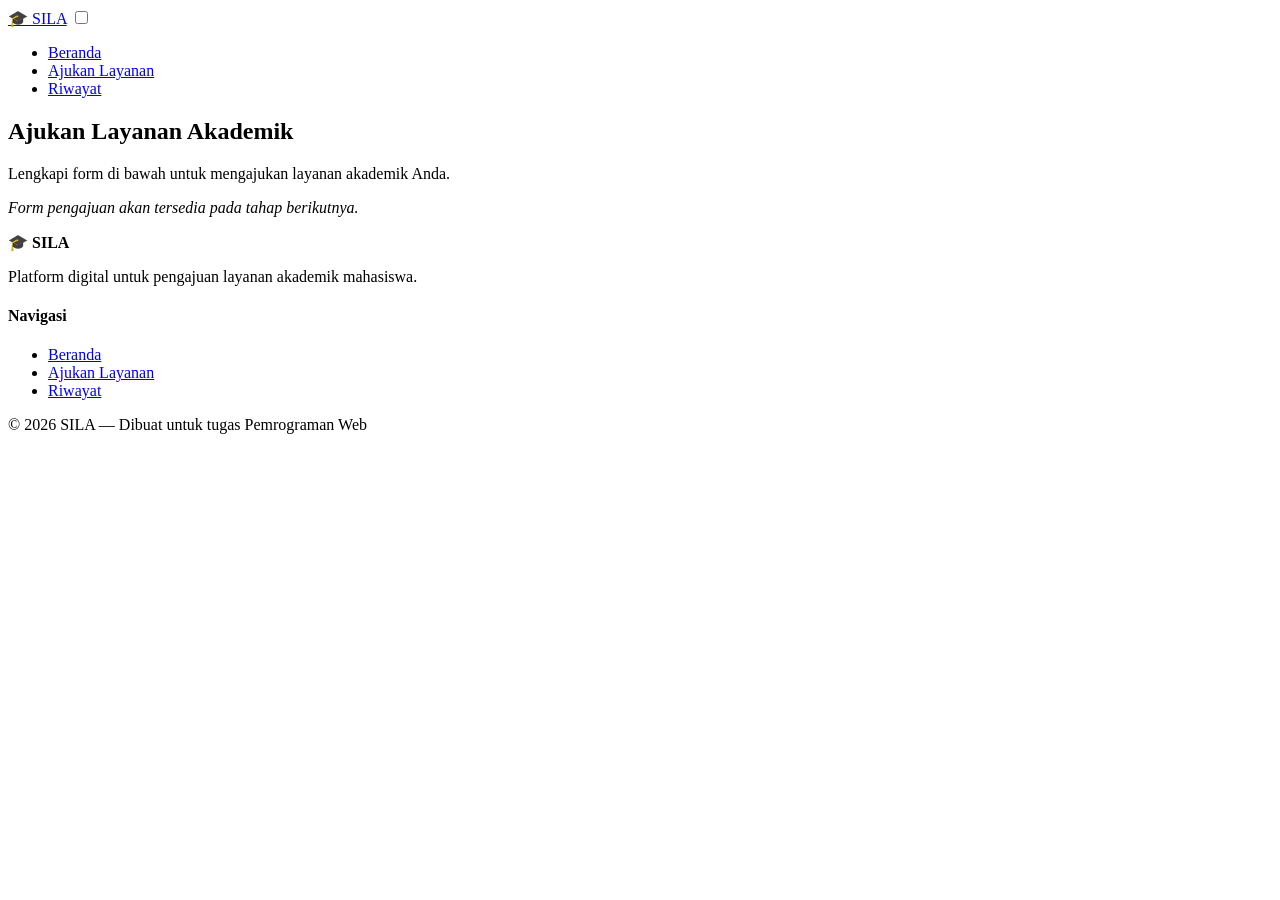
==== layanan.html @ 53a92d96 "Setup Awal: Menambahkan file HTMl dan CSS-M07" ====
<!DOCTYPE html>
<html lang="id">

<head>
    <meta charset="UTF-8">
    <meta name="viewport" content="width=device-width, initial-scale=1.0">
    <title>Ajukan Layanan — SILA</title>
    <link rel="preconnect" href="https://fonts.googleapis.com">
    <link rel="preconnect" href="https://fonts.gstatic.com" crossorigin>
    <link href="https://fonts.googleapis.com/css2?family=Inter:wght@400;600;700&display=swap" rel="stylesheet">
    <link rel="stylesheet" href="css/style.css">
</head>

<body>

    <!-- HEADER & NAVIGASI -->
    <header class="navbar">
        <div class="container navbar-inner">
            <a href="index.html" class="logo">🎓 SILA</a>
            <input type="checkbox" id="navToggle" class="nav-toggle">
            <label for="navToggle" class="hamburger">
                <span></span>
                <span></span>
                <span></span>
            </label>
            <nav>
                <ul class="nav-menu">
                    <li><a href="index.html">Beranda</a></li>
                    <li><a href="layanan.html" class="active">Ajukan Layanan</a></li>
                    <li><a href="riwayat.html">Riwayat</a></li>
                </ul>
            </nav>
        </div>
    </header>

    <main>
        <section class="section">
            <div class="container">
                <h1>Ajukan Layanan Akademik</h1>
                <p class="section-desc">Lengkapi form di bawah untuk mengajukan layanan akademik Anda.</p>
                <p><em>Form pengajuan akan tersedia pada tahap berikutnya.</em></p>
            </div>
        </section>
    </main>

    <!-- FOOTER -->
    <footer class="footer">
        <div class="container footer-inner">
            <div>
                <strong>🎓 SILA</strong>
                <p>Platform digital untuk pengajuan layanan akademik mahasiswa.</p>
            </div>
            <div class="footer-nav">
                <h4>Navigasi</h4>
                <ul>
                    <li><a href="index.html">Beranda</a></li>
                    <li><a href="layanan.html">Ajukan Layanan</a></li>
                    <li><a href="riwayat.html">Riwayat</a></li>
                </ul>
            </div>
        </div>
        <div class="footer-bottom">
            <div class="container">
                <p>&copy; 2026 SILA — Dibuat untuk tugas Pemrograman Web</p>
            </div>
        </div>
    </footer>

</body>

</html>
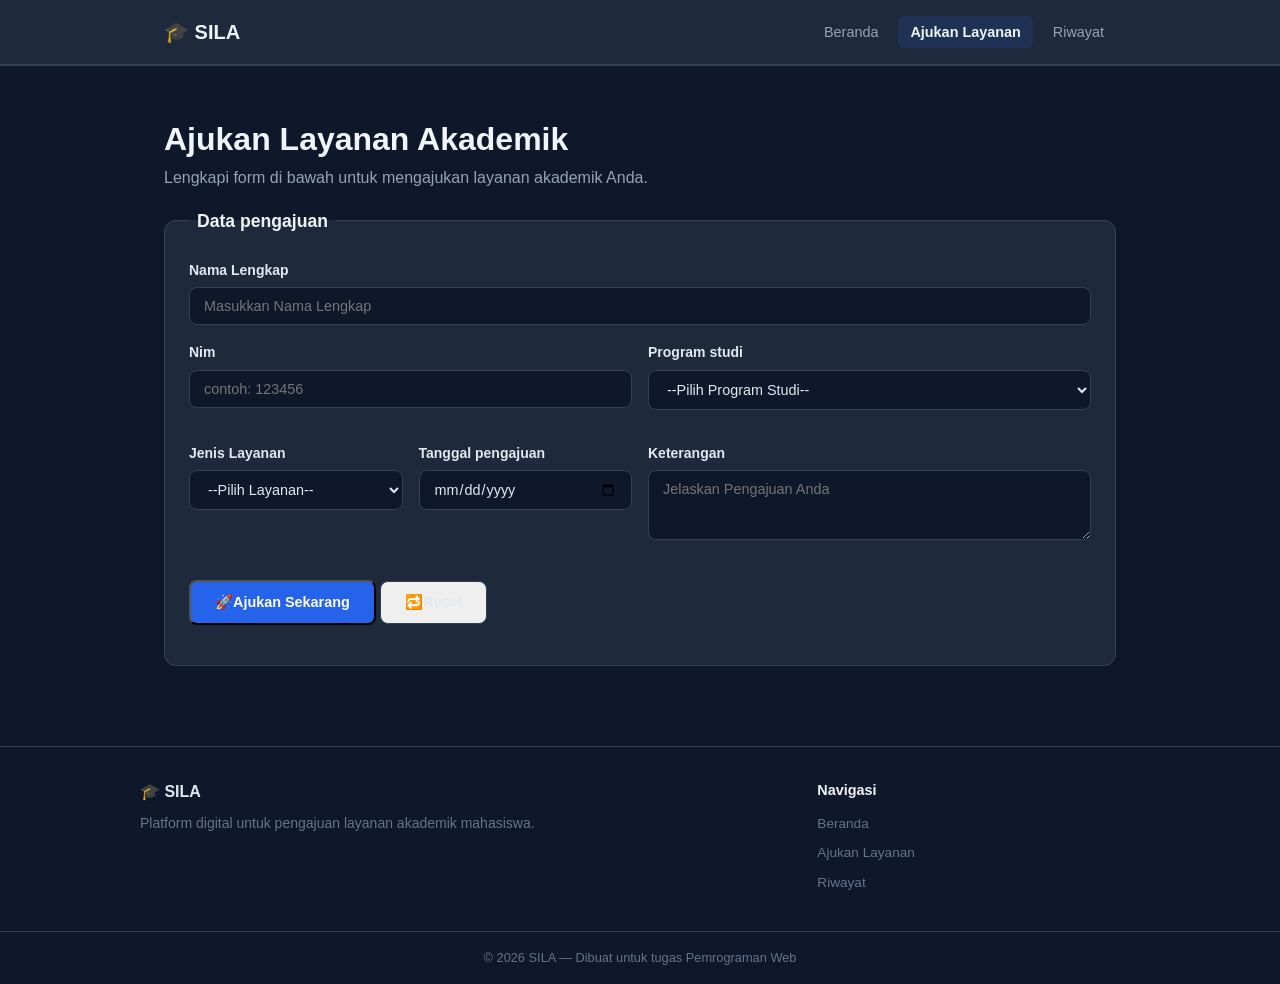
==== commit 1679081a: "edit file layanan.html (forms dan styles)" ====
--- a/layanan.html
+++ b/layanan.html
@@ -8,7 +8,7 @@
     <link rel="preconnect" href="https://fonts.googleapis.com">
     <link rel="preconnect" href="https://fonts.gstatic.com" crossorigin>
     <link href="https://fonts.googleapis.com/css2?family=Inter:wght@400;600;700&display=swap" rel="stylesheet">
-    <link rel="stylesheet" href="css/style.css">
+    <link rel="stylesheet" href="css/css/style.css">
 </head>
 
 <body>
@@ -38,7 +38,76 @@
             <div class="container">
                 <h1>Ajukan Layanan Akademik</h1>
                 <p class="section-desc">Lengkapi form di bawah untuk mengajukan layanan akademik Anda.</p>
-                <p><em>Form pengajuan akan tersedia pada tahap berikutnya.</em></p>
+
+                <!-- nama lengkap,nim,program studi,jenis layanan,tanggal pengajuan,keterangan -->
+                <!-- M10. Awal form -->
+                 <form action="#" target="_blank" method="post" class="form-card" >
+                    <fieldset>
+                        <legend>Data pengajuan</legend>
+
+                        <!-- input nama lengkap -->
+                         <div class="form-group">
+                            <label for="nama">Nama Lengkap</label>
+                            <input type="text" id="nama" required placeholder="Masukkan Nama Lengkap">
+                         </div>
+
+                         <!-- Nim dan program studi -->
+                          <div class="form-row">
+                            <!-- NIM -->
+                            <div class="form-group">
+                                <label for="nim">Nim</label>
+                                <input type="text" id="nim" required placeholder="contoh: 123456">
+                            </div>
+                        <!-- program studi -->
+                            <div class="form-group">
+                                <label for="prodi">Program studi</label>
+                            <div>
+                                <select id="prodi" name="prodi">
+                                    <option value="">--Pilih Program Studi--</option>
+                                    <option value="Sistem Informasi">Sistem Informasi</option>
+                                    <option value="Teknik Informatika">Teknik Informatika</option>
+                                    <option value="Teknologi Informasi">Teknologi Informasi</option>
+                                    <option value="Manajemen">Manajemen</option>
+                                    <option value="Akuntansi">Akuntansi</option>
+                                </select>
+                            </div>
+                        </div>
+
+                        <!-- jenis layanan dan tanggal -->
+                        <div class="form-row">
+                            <div class="form-group">
+                                <label for="jenis">Jenis Layanan</label>
+                                <select id="jenis" name="jenis">
+                                    <option value="">--Pilih Layanan--</option>
+                                    <option value="SKA">SKA - Surat aktif kuliah</option>
+                                    <option value="CAK">CAK - Cuti akademik</option>
+                                    <option value="TNM">TNM - Transkip Akademik</option>
+                                    <option value="PDA">PDA - Perubahan Data</option>
+                                </select>
+                            </div>
+
+                        <!-- Tanggal -->
+                        <div class="form-group">
+                            <label for="tanggal">Tanggal pengajuan</label>
+                            <input type="date" id="tanggal" name="tanggal">
+                        </div>
+                    </div>
+                    
+                         <!-- keterangan -->
+                        <div class="form-group">
+                            <label for="keterangan">Keterangan</label>
+                            <textarea id="keterangan" name="keterangan" rows="3" required placeholder="Jelaskan Pengajuan Anda"></textarea>
+                        </div>
+
+                        <!-- Buttom -->
+                         <div class="form-group">
+                            <button type="submit" class="btn btn-primary">🚀Ajukan Sekarang</button>
+                            <button type="reset" class="btn btn-outline">🔁Reset</button>
+                         </div>
+                </fieldset>
+            </form>
+
+                 <!-- Akhir form -->
             </div>
         </section>
     </main>
--- a/css/css/style.css
+++ b/css/css/style.css
@@ -0,0 +1,598 @@
+/* ================================
+   CSS DASAR — SILA
+   ================================ */
+
+* {
+    margin: 0;
+    padding: 0;
+    box-sizing: border-box;
+}
+
+body {
+    background-color: #0f172a;
+    color: #e2e8f0;
+}
+
+h1,
+h2,
+h3 {
+    color: #f1f5f9;
+}
+
+a {
+    color: #60a5fa;
+    text-decoration: none;
+}
+
+a:hover {
+    color: #93c5fd;
+}
+
+hr {
+    border: none;
+    border-top: 1px solid #334155;
+}
+
+
+/* ================================
+   CSS LANJUTAN — SILA
+   ================================ */
+
+body {
+    font-family: 'Inter', sans-serif;
+    font-size: 16px;
+    line-height: 1.6;
+}
+
+h1 {
+    font-size: 2rem;
+    font-weight: 700;
+}
+
+h2 {
+    font-size: 1.5rem;
+    font-weight: 700;
+    margin-bottom: 8px;
+}
+
+h3 {
+    font-size: 1.1rem;
+    font-weight: 600;
+    margin-bottom: 4px;
+}
+
+.section-desc {
+    color: #94a3b8;
+    margin-bottom: 16px;
+}
+
+
+/* ================================
+   PAGE LAYOUT — SILA
+   ================================ */
+
+.container {
+    max-width: 1000px;
+    margin: 0 auto;
+    padding: 0 24px;
+}
+
+.navbar {
+    background-color: #1e293b;
+    border-bottom: 1px solid #334155;
+    padding: 16px 0;
+}
+
+.navbar-inner {
+    display: flex;
+    justify-content: space-between;
+    align-items: center;
+}
+
+.logo {
+    font-size: 1.25rem;
+    font-weight: 700;
+    color: #f1f5f9;
+}
+
+.hero {
+    padding: 64px 0;
+    text-align: center;
+}
+
+.hero h1 {
+    font-size: 2.25rem;
+    margin-bottom: 16px;
+}
+
+.hero p {
+    color: #94a3b8;
+    margin-bottom: 24px;
+}
+
+.hero-buttons {
+    display: flex;
+    justify-content: center;
+    gap: 12px;
+}
+
+.btn {
+    display: inline-block;
+    padding: 12px 24px;
+    border-radius: 8px;
+    font-size: 0.9rem;
+    font-weight: 600;
+    transition: background-color 0.3s, color 0.3s, transform 0.2s;
+}
+
+.btn-primary {
+    background-color: #2563eb;
+    color: #fff;
+}
+
+.btn-primary:hover {
+    background-color: #1d4ed8;
+    color: #fff;
+    transform: translateY(-2px);
+}
+
+.btn-outline {
+    border: 1px solid #334155;
+    color: #e2e8f0;
+}
+
+.btn-outline:hover {
+    background-color: #1e293b;
+    color: #f1f5f9;
+    transform: translateY(-2px);
+}
+
+.section {
+    padding: 48px 0;
+    border-top: 1px solid #334155;
+}
+
+.cards-grid {
+    display: grid;
+    grid-template-columns: 1fr 1fr;
+    gap: 16px;
+    margin-top: 16px;
+}
+
+.card {
+    background-color: #1e293b;
+    border: 1px solid #334155;
+    border-radius: 12px;
+    padding: 20px;
+    transition: border-color 0.3s, transform 0.2s;
+}
+
+.card:hover {
+    border-color: #475569;
+    transform: translateY(-2px);
+}
+
+.card p {
+    color: #94a3b8;
+    font-size: 0.9rem;
+    margin-bottom: 8px;
+}
+
+.card-code {
+    font-size: 0.75rem;
+    font-weight: 600;
+    color: #60a5fa;
+    background-color: rgba(37, 99, 235, 0.1);
+    padding: 2px 8px;
+    border-radius: 4px;
+}
+
+.steps-grid {
+    display: flex;
+    gap: 16px;
+    margin-top: 16px;
+}
+
+.step {
+    flex: 1;
+    text-align: center;
+    background-color: #1e293b;
+    border: 1px solid #334155;
+    border-radius: 12px;
+    padding: 24px 16px;
+    transition: border-color 0.3s;
+}
+
+.step:hover {
+    border-color: #475569;
+}
+
+.step-number {
+    width: 40px;
+    height: 40px;
+    background-color: #2563eb;
+    color: #fff;
+    border-radius: 50%;
+    display: flex;
+    align-items: center;
+    justify-content: center;
+    font-weight: 700;
+    margin: 0 auto 12px;
+}
+
+.step p {
+    color: #94a3b8;
+    font-size: 0.85rem;
+}
+
+.stats-grid {
+    display: flex;
+    gap: 16px;
+}
+
+.stat {
+    flex: 1;
+    text-align: center;
+    background-color: #1e293b;
+    border: 1px solid #334155;
+    border-radius: 12px;
+    padding: 24px;
+}
+
+.stat-number {
+    font-size: 2rem;
+    font-weight: 700;
+    color: #60a5fa;
+}
+
+.stat-label {
+    color: #94a3b8;
+    font-size: 0.85rem;
+    margin-top: 4px;
+}
+
+.footer {
+    border-top: 1px solid #334155;
+    margin-top: 32px;
+}
+
+.footer-inner {
+    display: grid;
+    grid-template-columns: 2fr 1fr;
+    gap: 32px;
+    padding: 32px 0;
+}
+
+.footer-inner p {
+    color: #64748b;
+    font-size: 0.875rem;
+    margin-top: 8px;
+}
+
+.footer-inner h4 {
+    color: #f1f5f9;
+    margin-bottom: 8px;
+    font-size: 0.9rem;
+}
+
+.footer-bottom {
+    border-top: 1px solid #334155;
+    padding: 16px 0;
+    text-align: center;
+}
+
+.footer-bottom p {
+    font-size: 0.8rem;
+    color: #64748b;
+}
+
+
+/* ================================
+   STRUKTUR NAVIGASI & MENU — SILA
+   ================================ */
+
+.nav-menu {
+    list-style: none;
+    display: flex;
+    gap: 8px;
+}
+
+.nav-menu li a {
+    color: #94a3b8;
+    font-size: 0.9rem;
+    padding: 8px 12px;
+    border-radius: 6px;
+    transition: color 0.3s, background-color 0.3s;
+}
+
+.nav-menu li a:hover {
+    color: #f1f5f9;
+    background-color: rgba(255, 255, 255, 0.05);
+}
+
+.nav-menu li a.active {
+    color: #f1f5f9;
+    font-weight: 600;
+    background-color: rgba(37, 99, 235, 0.15);
+}
+
+.footer-nav ul {
+    list-style: none;
+}
+
+.footer-nav ul li {
+    margin-bottom: 4px;
+}
+
+.footer-nav ul li a {
+    color: #64748b;
+    font-size: 0.85rem;
+    transition: color 0.3s;
+}
+
+.footer-nav ul li a:hover {
+    color: #93c5fd;
+}
+
+
+
+
+/* ================================
+   MEDIA QUERY & RESPONSIF — SILA
+   ================================ */
+
+/* --------------------------------
+   Animasi CSS (@keyframes)
+   Mendefinisikan gerakan bernama 'fadeIn':
+   - from: posisi awal (tersembunyi, geser ke bawah)
+   - to: posisi akhir (terlihat, posisi normal)
+   -------------------------------- */
+@keyframes fadeIn {
+    from {
+        opacity: 0;
+        /* transparan penuh */
+        transform: translateY(20px);
+        /* geser 20px ke bawah */
+    }
+
+    to {
+        opacity: 1;
+        /* terlihat penuh */
+        transform: translateY(0);
+        /* posisi normal */
+    }
+}
+
+/* Hero section mendapat animasi fadeIn selama 0.6 detik */
+.hero {
+    animation: fadeIn 0.6s ease;
+}
+
+
+
+/* --------------------------------
+   Hamburger Menu Animasi
+   Saat checkbox dicentang, 3 garis hamburger
+   berubah menjadi tanda 'X' (close):
+   - Garis ke-1: putar 45° ke bawah
+   - Garis ke-2: hilang (opacity 0)
+   - Garis ke-3: putar -45° ke atas
+   -------------------------------- */
+
+.nav-toggle {
+    display: none;
+    /* checkbox tersembunyi */
+}
+
+.hamburger {
+    display: none;
+    flex-direction: column;
+    gap: 5px;
+    cursor: pointer;
+    padding: 4px;
+}
+
+.hamburger span {
+    display: block;
+    width: 24px;
+    height: 3px;
+    background-color: #f1f5f9;
+    border-radius: 2px;
+    transition: transform 0.3s, opacity 0.3s;
+    /* animasi garis */
+}
+
+/* Garis-1: miring ke kanan membentuk '/' */
+.nav-toggle:checked~label .hamburger span:nth-child(1) {
+    transform: translateY(8px) rotate(45deg);
+}
+
+/* Garis-2: menghilang */
+.nav-toggle:checked~label .hamburger span:nth-child(2) {
+    opacity: 0;
+}
+
+/* Garis-3: miring ke kiri membentuk '\' */
+.nav-toggle:checked~label .hamburger span:nth-child(3) {
+    transform: translateY(-8px) rotate(-45deg);
+}
+
+/* --------------------------------
+   Responsive: Tablet & Mobile (<= 768px)
+   Semua grid/flex berubah ke 1 kolom/baris
+   agar konten tidak terlalu sempit di layar kecil.
+   -------------------------------- */
+   
+/* Tablet & Mobile */
+@media (max-width: 768px) {
+    .navbar-inner {
+        flex-wrap: wrap;
+    }
+
+    .hamburger {
+        display: flex;
+        /* tampilkan hamburger */
+    }
+
+    nav {
+        width: 100%;
+        order: 3;
+    }
+
+    .nav-menu {
+        display: none;
+        flex-direction: column;
+        gap: 0;
+        width: 100%;
+        padding: 8px 0;
+        border-top: 1px solid #334155;
+        margin-top: 12px;
+    }
+
+    .nav-menu li a {
+        display: block;
+        padding: 10px 0;
+        border-radius: 0;
+    }
+
+    .nav-toggle:checked~nav .nav-menu {
+        display: flex;
+    }
+
+    /* SAMBUNG DARI SINI */
+    /* ================== */
+
+    .nav-menu {
+        gap: 4px;
+    }
+
+    /* Judul hero lebih kecil di mobile */
+    .hero h1 {
+        font-size: 1.5rem;
+    }
+
+    /* Tombol berubah jadi vertikal (kolom) */
+    .hero-buttons {
+        flex-direction: column;
+        align-items: center;
+    }
+
+    /* Cards: dari 2 kolom → 1 kolom */
+    .cards-grid {
+        grid-template-columns: 1fr;
+    }
+
+    /* Steps & stats berubah ke arah vertikal */
+    .steps-grid {
+        flex-direction: column;
+    }
+
+    .stats-grid {
+        flex-direction: column;
+    }
+
+    /* Footer: dari 2 kolom → 1 kolom */
+    .footer-inner {
+        grid-template-columns: 1fr;
+        gap: 24px;
+    }
+}
+
+/* --------------------------------
+   Responsive: Layar Sangat Kecil (<= 480px)
+   Untuk smartphone kecil:
+   - Judul lebih kecil lagi
+   - Tombol lebar penuh (100%)
+   -------------------------------- */
+/* Small Mobile */
+@media (max-width: 480px) {
+    .hero h1 {
+        font-size: 1.25rem;
+    }
+
+    /* Tombol mengisi penuh lebar layar */
+    .btn {
+        width: 100%;
+        text-align: center;
+    }
+}
+
+/* M10. forms-sila */
+.form-card {
+    min-width: 640px;
+    /* lebar maksimum form */
+    margin: 0 auto;
+    /* tengah halaman */
+}
+fieldset {
+    border: 1px solid #334155;
+    border-radius: 12px;
+    padding: 24px;
+    background-color: #1e293b;
+}
+legend {
+    font-size: 1.1rem;
+    font-weight: 600;
+    color: #f1f5f9;
+    padding: 0 8px;
+}
+
+/* form grup 
+1 kelompok 1 label + 1 input*/
+.form-group {
+    margin-bottom: 16px;
+}
+.form-group label {
+    display: block;
+    /* label mengambil 1 baris penuh */
+    font-size: 0.875rem;
+    font-weight: 600;
+    color: #e2e8f0;
+    margin-bottom: 6px;
+    /* jarak label ke input */
+}
+
+/* semua field lebar sama 100% padding,warna gelap, dan border tipis */
+.form-group input,
+.form-group select,
+.form-group textarea {
+    width: 100%;
+    /* lebar seukuran containernya 640px */
+    padding: 10px 14px;
+    background-color: #0f172a;
+    border: 1px solid #334155;
+    border-radius: 8px;
+    color: #e2e8f0;
+    font-size: 0.9rem;
+    font-family: inherit;
+    /* mengikuti font body */
+    outline: none;
+    transition: border-color 0.3s;
+}
+
+/* saat diklik (focus): border jadi warna biru terang */
+.form-group input:focus,
+.form-group select:focus,
+.form-group textarea:focus {
+    border-color: #1d4ed8;
+}
+
+.form-row {
+    display: grid;
+    grid-template-columns: 1fr 1fr;
+    gap: 16px;
+}
+.form-action {
+    display: flex;
+    gap: 12px;
+    margin-top: 24px;
+}
+.form-action .btn {
+    cursor: pointer;
+    border: none;
+    font-family: inherit;
+}
+.form-action .btn-outline {
+    border: 1px solid #334155;
+    background: none;
+}
